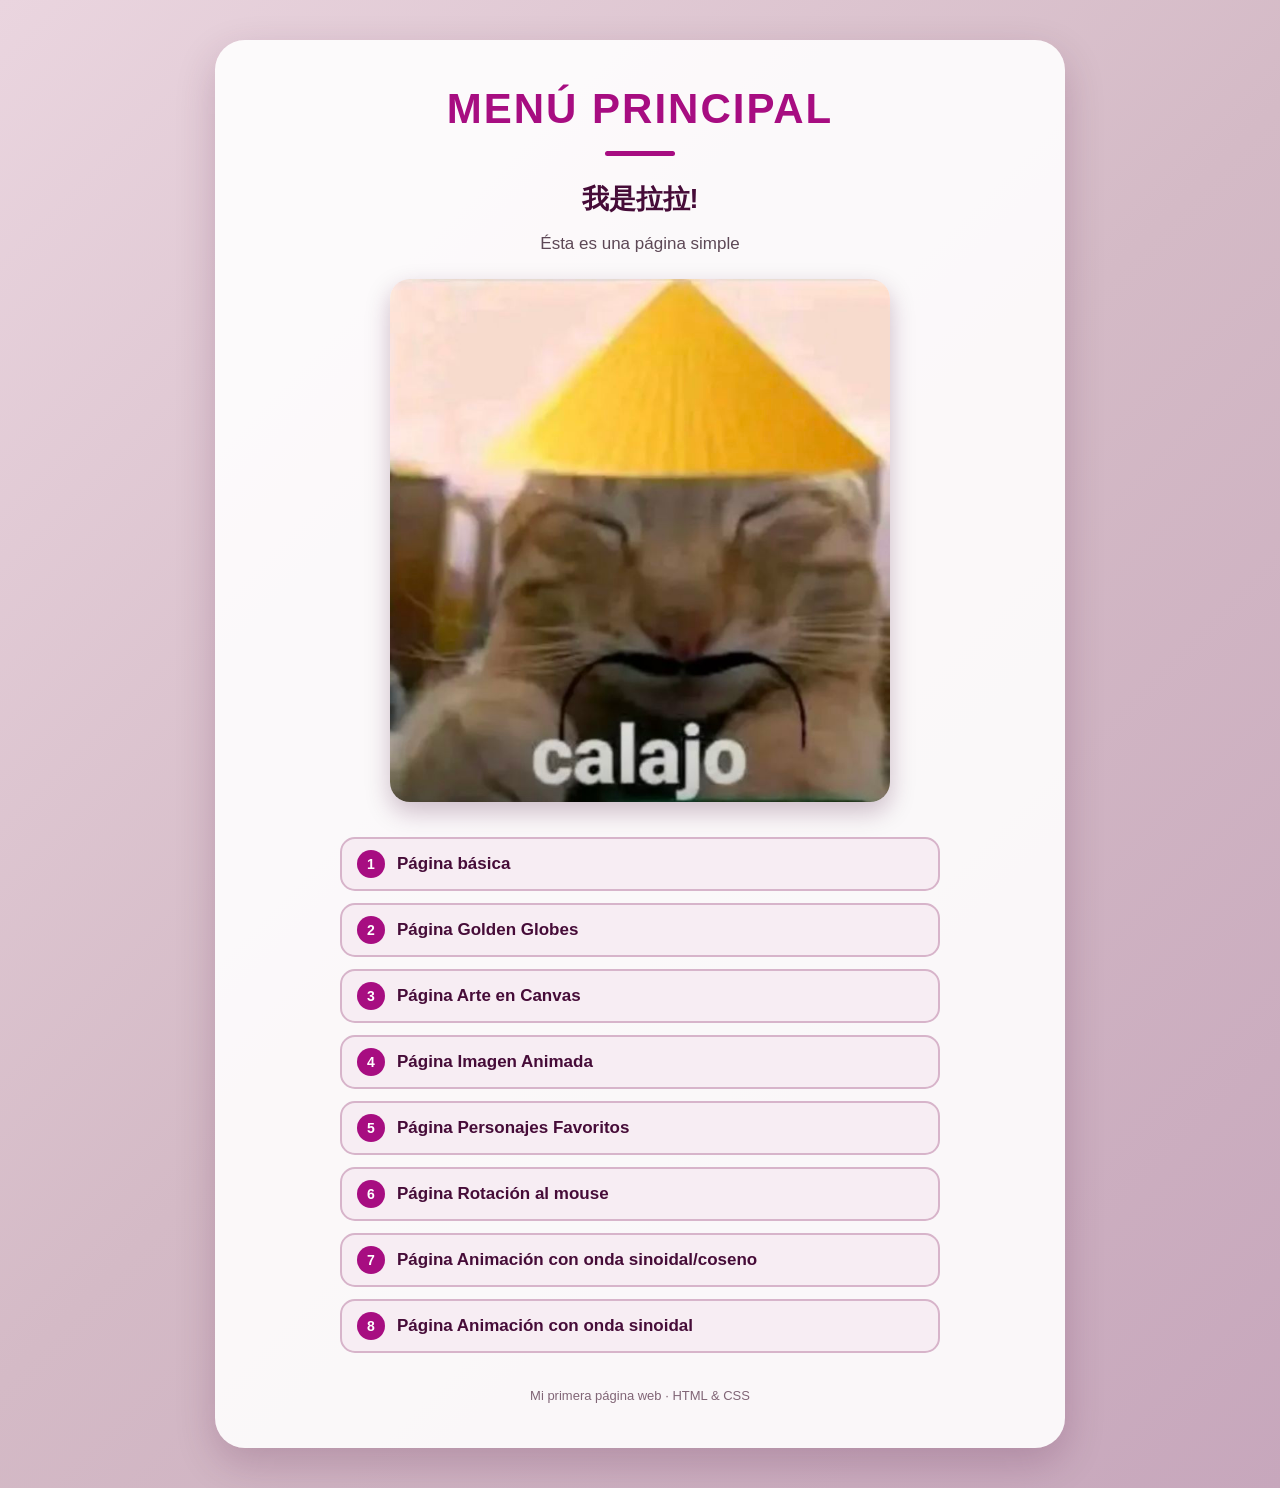
==== index.html @ 48f499db "Update index.html" ====
<!DOCTYPE html>
<html lang="es">

<head>
    <meta charset="UTF-8">
    <meta name="viewport" content="width=device-width, initial-scale=1.0">

    <title>My First Page!!</title>

    <style>

        * {
            box-sizing: border-box;
        }


        body {
            margin: 0;
            padding: 40px 20px;
            min-height: 100vh;
            background: linear-gradient(
                135deg,
                #ead5df,
                #d4bac6,
                #c7a7bc
            );

            font-family: 'Gill Sans', 'Gill Sans MT',
                 Calibri, sans-serif;

            color: #460c38;
        }


        .container {
            width: 100%;
            max-width: 850px;
            margin: 0 auto;
            padding: 45px;
            background-color: rgba(255, 255, 255, 0.90);
            border-radius: 30px;
            box-shadow:
                0 15px 40px rgba(70, 12, 56, 0.20);

            text-align: center;
        }


        h1 {
            margin: 0;
            color: rgb(167, 13, 129);
            font-size: 42px;
            letter-spacing: 2px;
        }
        

        .linea {
            width: 70px;
            height: 5px;
            margin: 18px auto 25px;
            background-color: rgb(167, 13, 129);
            border-radius: 10px;
        }


        h2 {
            margin: 0 0 10px;
            color: rgb(70, 12, 56);
            font-size: 27px;
        }
   

        p {
            margin-bottom: 25px;
            font-family:
                'Franklin Gothic Medium',
                'Arial Narrow',
                Arial,
                sans-serif;
            font-size: 17px;

            color: #5d4856;
        }


        img {
            display: block;
            width: 500px;
            max-width: 80%;
            height: auto;
            margin: 25px auto 35px;
            border-radius: 20px;
            box-shadow:
                0 10px 25px rgba(70, 12, 56, 0.25);

            transition:
                transform 0.3s ease,
                box-shadow 0.3s ease;
        }


        img:hover {
            transform: scale(1.03);
            box-shadow:
                0 15px 30px rgba(70, 12, 56, 0.35);
        }


        ol {
            list-style: none;
            padding: 0;
            margin: 0 auto;
            max-width: 600px;
            counter-reset: menu;
        }


        li {
            counter-increment: menu;
            margin: 12px 0;
        }



        li a {
            display: block;
            position: relative;
            padding: 15px 20px;
            padding-left: 55px;
            background-color: #f7edf3;
            border: 2px solid #d7b4ca;
            border-radius: 15px;
            color: #460c38;
            text-decoration: none;
            font-size: 17px;
            font-weight: bold;
            text-align: left;
            transition:
                background-color 0.3s ease,
                color 0.3s ease,
                transform 0.3s ease,
                box-shadow 0.3s ease;
        }

        li a::before {
            content: counter(menu);
            position: absolute;
            left: 15px;
            top: 50%;
            transform: translateY(-50%);
            width: 28px;
            height: 28px;
            display: flex;
            align-items: center;
            justify-content: center;
            border-radius: 50%;
            background-color: rgb(167, 13, 129);
            color: white;
            font-size: 14px;
        }
        

        li a::after {
            content: "→";
            position: absolute;
            right: 20px;
            opacity: 0;
            transition: 0.3s ease;
        }


        li a:hover {
            background-color: rgb(167, 13, 129);
            color: white;
            border-color: rgb(167, 13, 129);
            transform: translateX(6px);
            box-shadow:
                0 8px 18px rgba(167, 13, 129, 0.25);
        }


        li a:hover::after {
            opacity: 1;
            right: 15px;
        }

        
        .footer {
            margin-top: 35px;
            font-size: 13px;
            color: #806576;
        }



        @media (max-width: 600px) {

            body {
                padding: 20px 12px;
            }

            .container {
                padding: 30px 18px;
                border-radius: 20px;
            }

            h1 {
                font-size: 30px;
            }

            h2 {
                font-size: 22px;
            }

            p {
                font-size: 15px;
            }

            img {
                max-width: 100%;
            }

            li a {
                font-size: 15px;
            }
        }

    </style>
</head>


<body>

    <main class="container">
        <h1>MENÚ PRINCIPAL</h1>
        <div class="linea"></div>
        <h2>我是拉拉! </h2>
        <p>Ésta es una página simple</p>

        <img
            src="Calajo.jpg"
            alt="Mi imagen"
        >

        <ol>

            <li>
                <a href="pagina 1/pagina1.html">
                    Página básica
                </a>
            </li>

            <li>
                <a href="pagina 2/pagina2-1.html">
                    Página Golden Globes
                </a>
            </li>

            <li>
                <a href="pagina 3/pagina3-1.html">
                    Página Arte en Canvas
                </a>
            </li>

            <li>
                <a href="pagina 4/pagina-img-animada.html">
                    Página Imagen Animada
                </a>
            </li>

            <li>
                <a href="pagina 5/07-key-codes.html">
                    Página Personajes Favoritos
                </a>
            </li>

            <li>
                <a href="pagina 6 - Parcial 2/Animacion rotacion al mouse.html">
                    Página Rotación al mouse
                </a>
            </li>

            <li>
                <a href="pagina 7 - Parcial 2/onda-senoidalocoseno.html">
                    Página Animación con onda sinoidal/coseno
                </a>
            </li>

            <li>
                <a href="pagina 8 - Parcial 2/Animacion onda sinoidal.html">
                    Página Animación con onda sinoidal
                </a>
            </li>

        </ol>


        <div class="footer">
            Mi primera página web · HTML & CSS
        </div>

    </main>

</body>

</html>
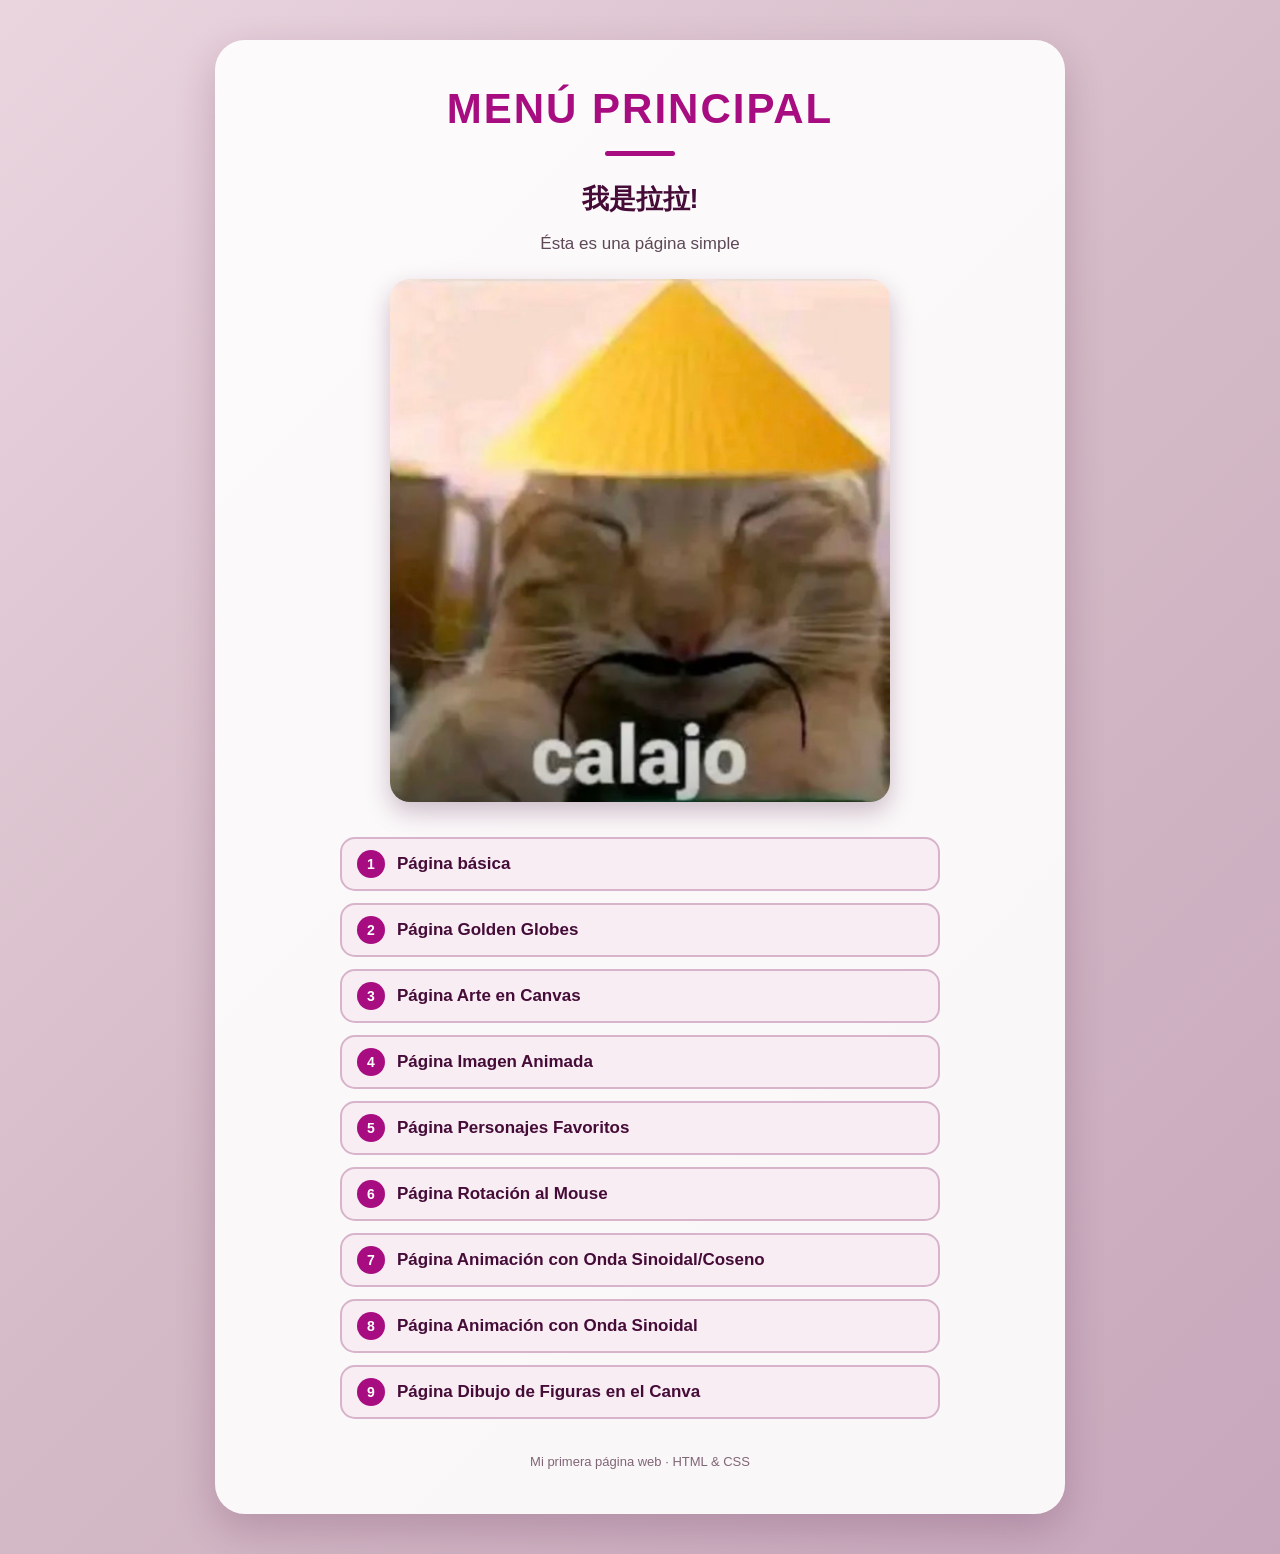
==== commit 9c3b4b39: "Update index.html" ====
--- a/index.html
+++ b/index.html
@@ -276,19 +276,25 @@
 
             <li>
                 <a href="pagina 6 - Parcial 2/Animacion rotacion al mouse.html">
-                    Página Rotación al mouse
+                    Página Rotación al Mouse
                 </a>
             </li>
 
             <li>
                 <a href="pagina 7 - Parcial 2/onda-senoidalocoseno.html">
-                    Página Animación con onda sinoidal/coseno
+                    Página Animación con Onda Sinoidal/Coseno
                 </a>
             </li>
 
             <li>
                 <a href="pagina 8 - Parcial 2/Animacion onda sinoidal.html">
-                    Página Animación con onda sinoidal
+                    Página Animación con Onda Sinoidal
+                </a>
+            </li>
+
+            <li>
+                <a href="pagina 9 - Parcial 2/Dibujo-de-figuras-en-el-canvas.html">
+                    Página Dibujo de Figuras en el Canva
                 </a>
             </li>
 
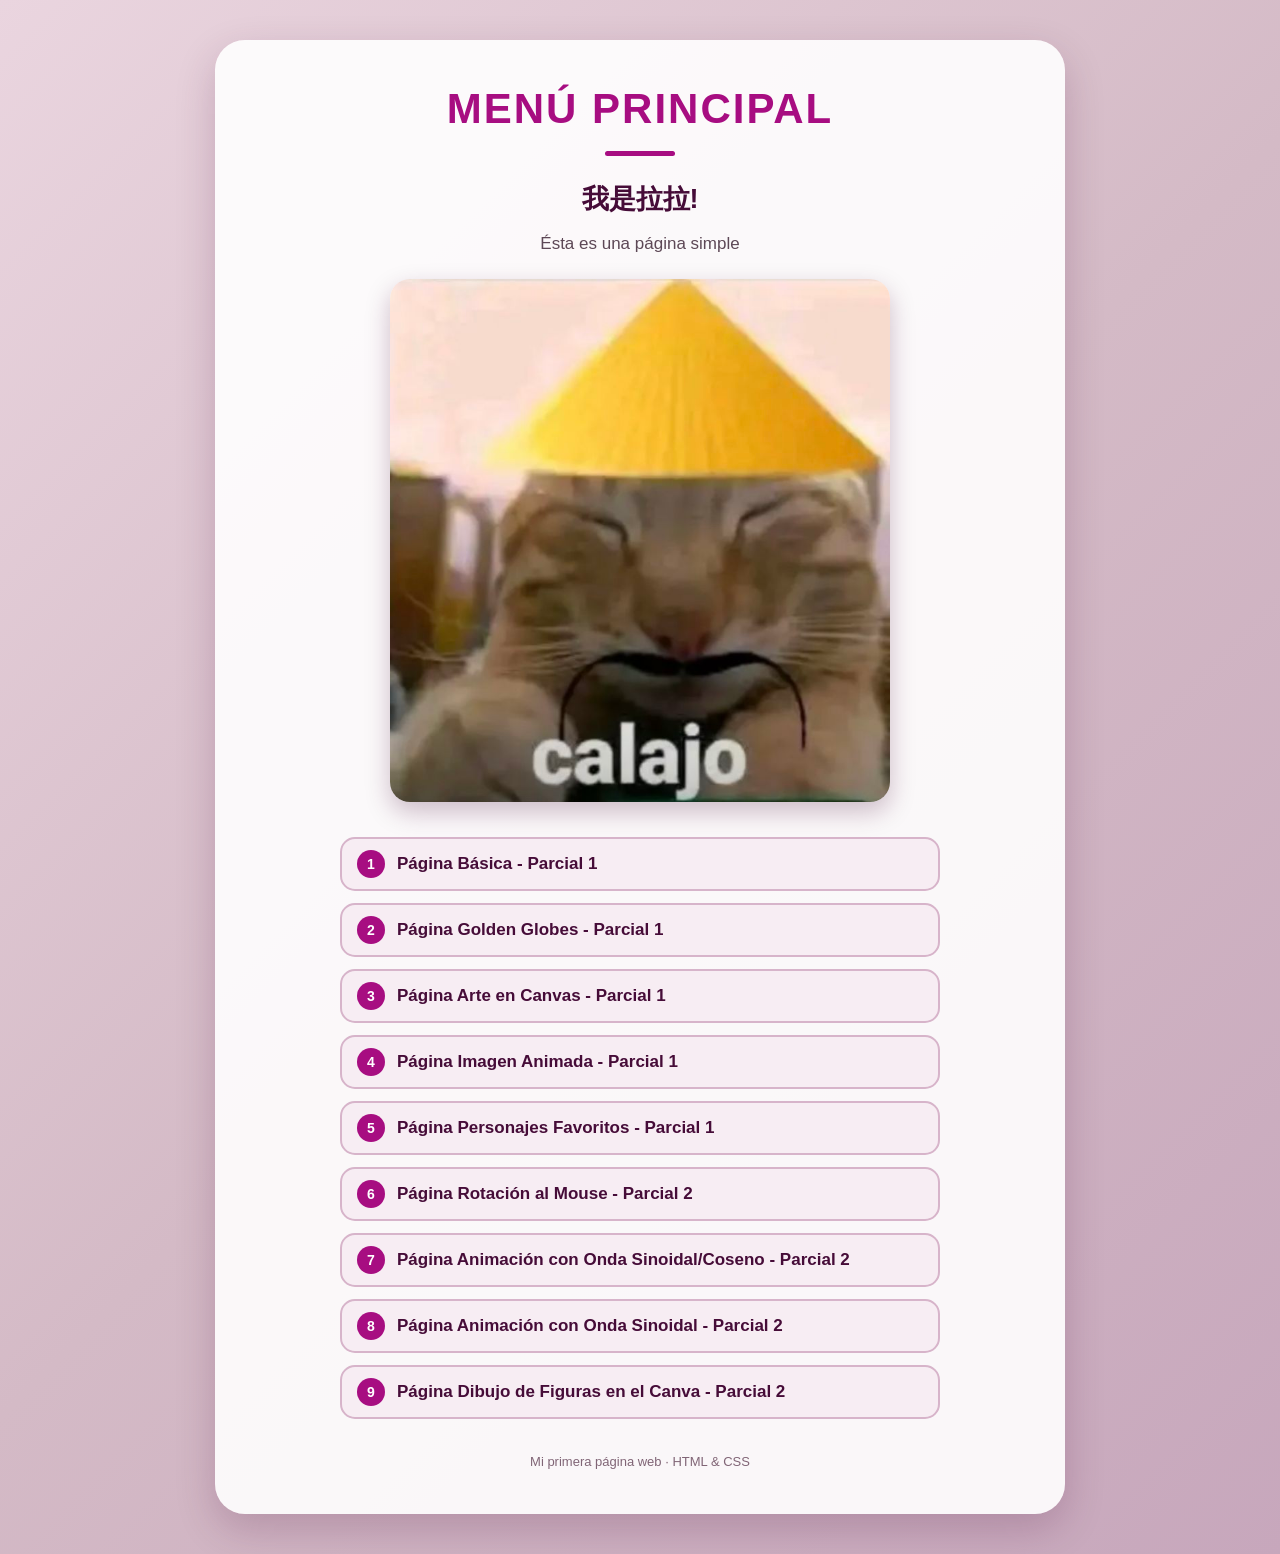
==== commit 759452d8: "Update index.html" ====
--- a/index.html
+++ b/index.html
@@ -246,55 +246,55 @@
 
             <li>
                 <a href="pagina 1/pagina1.html">
-                    Página básica
+                    Página Básica - Parcial 1
                 </a>
             </li>
 
             <li>
                 <a href="pagina 2/pagina2-1.html">
-                    Página Golden Globes
+                    Página Golden Globes - Parcial 1
                 </a>
             </li>
 
             <li>
                 <a href="pagina 3/pagina3-1.html">
-                    Página Arte en Canvas
+                    Página Arte en Canvas - Parcial 1
                 </a>
             </li>
 
             <li>
                 <a href="pagina 4/pagina-img-animada.html">
-                    Página Imagen Animada
+                    Página Imagen Animada - Parcial 1
                 </a>
             </li>
 
             <li>
                 <a href="pagina 5/07-key-codes.html">
-                    Página Personajes Favoritos
+                    Página Personajes Favoritos - Parcial 1
                 </a>
             </li>
 
             <li>
                 <a href="pagina 6 - Parcial 2/Animacion rotacion al mouse.html">
-                    Página Rotación al Mouse
+                    Página Rotación al Mouse - Parcial 2
                 </a>
             </li>
 
             <li>
                 <a href="pagina 7 - Parcial 2/onda-senoidalocoseno.html">
-                    Página Animación con Onda Sinoidal/Coseno
+                    Página Animación con Onda Sinoidal/Coseno - Parcial 2
                 </a>
             </li>
 
             <li>
                 <a href="pagina 8 - Parcial 2/Animacion onda sinoidal.html">
-                    Página Animación con Onda Sinoidal
+                    Página Animación con Onda Sinoidal - Parcial 2
                 </a>
             </li>
 
             <li>
                 <a href="pagina 9 - Parcial 2/Dibujo-de-figuras-en-el-canvas.html">
-                    Página Dibujo de Figuras en el Canva
+                    Página Dibujo de Figuras en el Canva - Parcial 2
                 </a>
             </li>
 
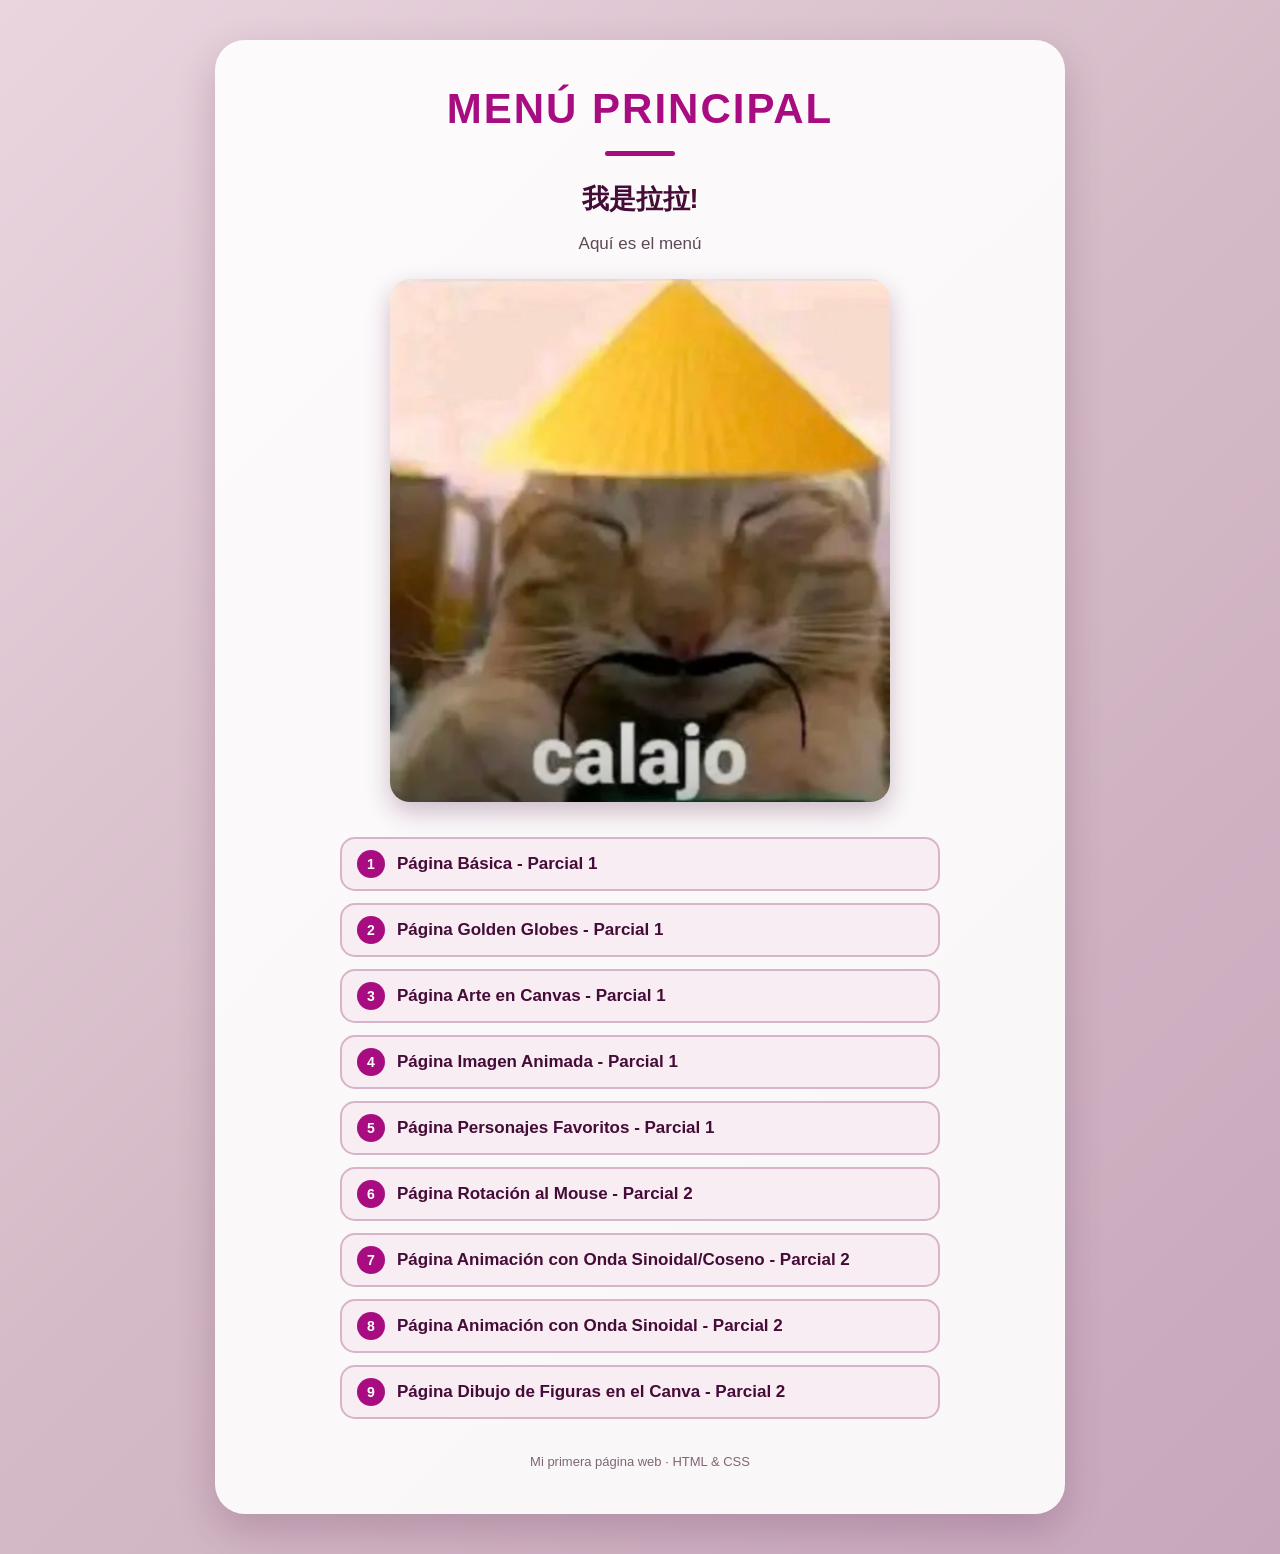
==== commit 1b06de1e: "Update index.html" ====
--- a/index.html
+++ b/index.html
@@ -235,7 +235,7 @@
         <h1>MENÚ PRINCIPAL</h1>
         <div class="linea"></div>
         <h2>我是拉拉! </h2>
-        <p>Ésta es una página simple</p>
+        <p>Aquí es el menú</p>
 
         <img
             src="Calajo.jpg"
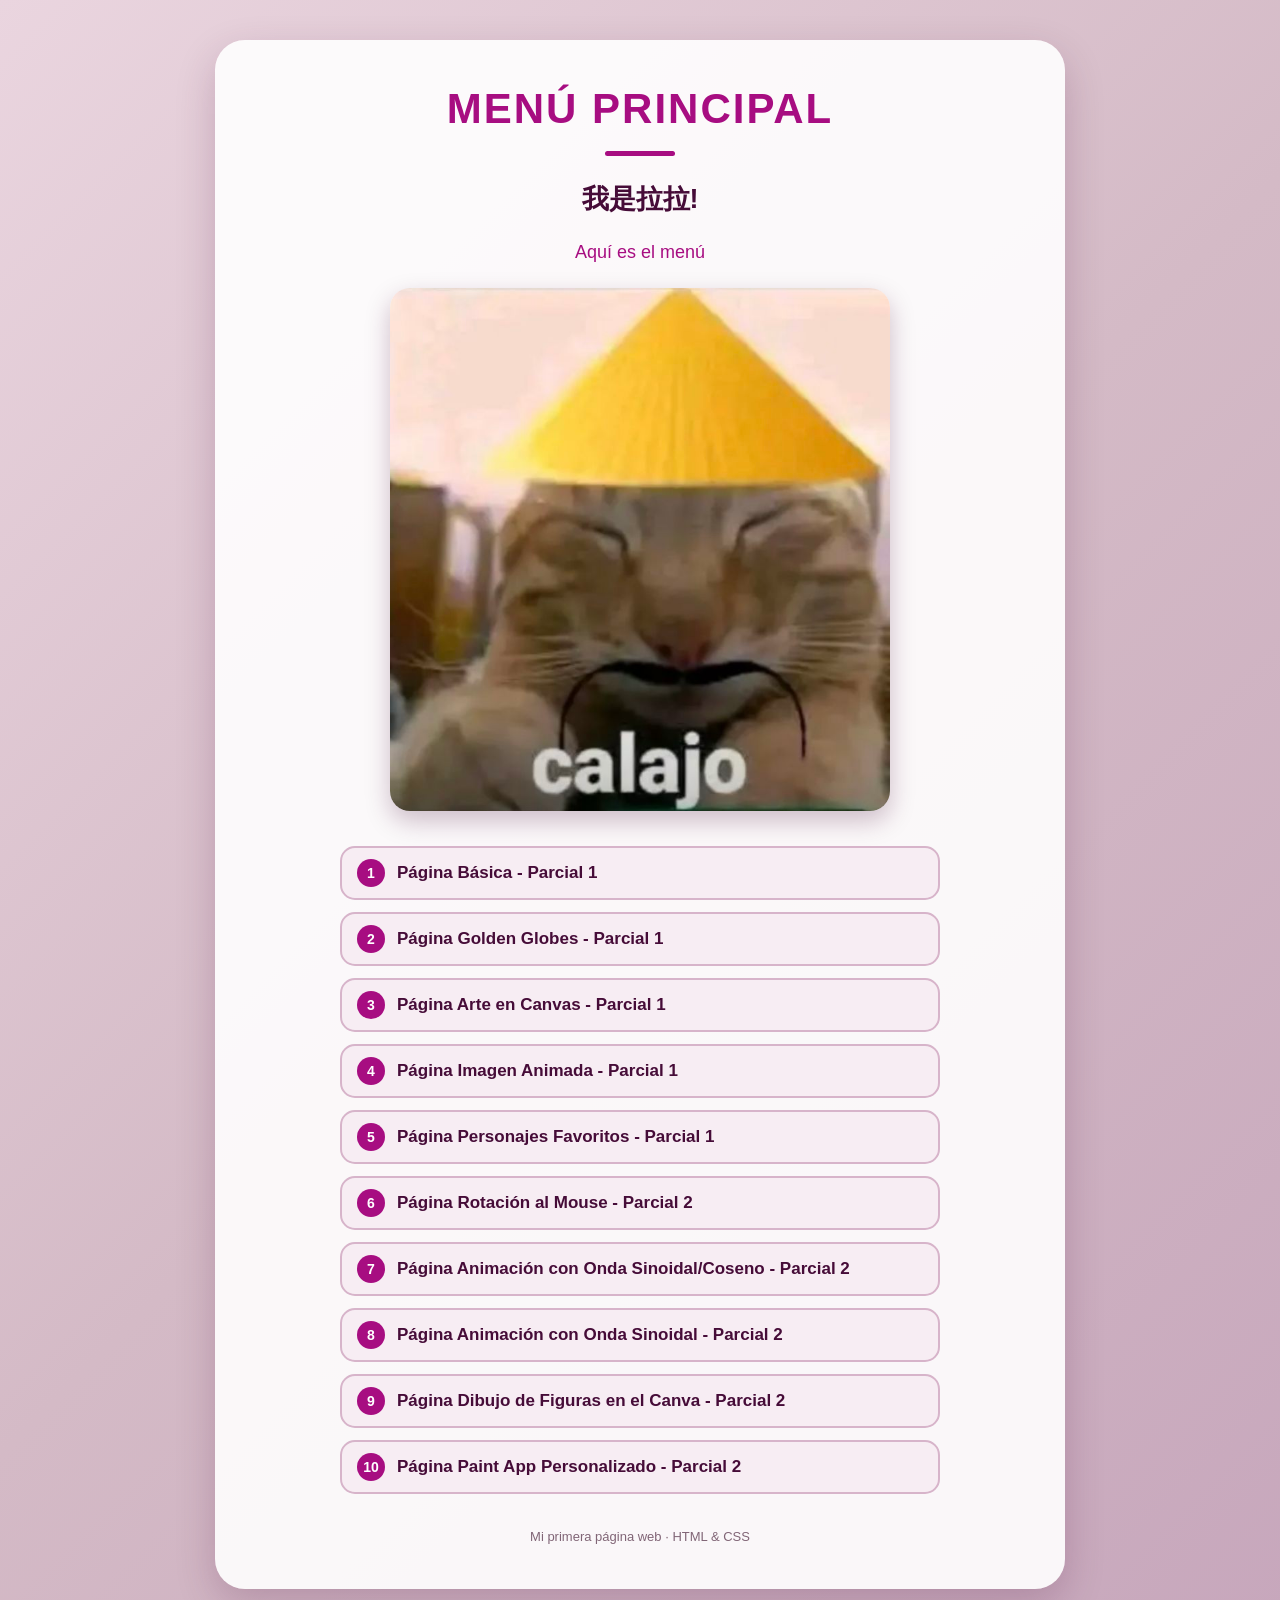
==== commit 3c2a2f7c: "Update index.html" ====
--- a/index.html
+++ b/index.html
@@ -4,15 +4,11 @@
 <head>
     <meta charset="UTF-8">
     <meta name="viewport" content="width=device-width, initial-scale=1.0">
-
     <title>My First Page!!</title>
-
     <style>
-
         * {
             box-sizing: border-box;
         }
-
 
         body {
             margin: 0;
@@ -31,7 +27,6 @@
             color: #460c38;
         }
 
-
         .container {
             width: 100%;
             max-width: 850px;
@@ -45,7 +40,6 @@
             text-align: center;
         }
 
-
         h1 {
             margin: 0;
             color: rgb(167, 13, 129);
@@ -53,7 +47,6 @@
             letter-spacing: 2px;
         }
         
-
         .linea {
             width: 70px;
             height: 5px;
@@ -62,7 +55,6 @@
             border-radius: 10px;
         }
 
-
         h2 {
             margin: 0 0 10px;
             color: rgb(70, 12, 56);
@@ -71,17 +63,13 @@
    
 
         p {
-            margin-bottom: 25px;
-            font-family:
-                'Franklin Gothic Medium',
-                'Arial Narrow',
-                Arial,
-                sans-serif;
-            font-size: 17px;
-
-            color: #5d4856;
-        }
-
+            margin: 25px 0;
+            color: #a70d81;
+            font-family: 'Franklin Gothic Medium',
+                         'Arial Narrow',
+                         Arial, sans-serif;
+            font-size: 18px;
+        }
 
         img {
             display: block;
@@ -98,13 +86,11 @@
                 box-shadow 0.3s ease;
         }
 
-
         img:hover {
             transform: scale(1.03);
             box-shadow:
                 0 15px 30px rgba(70, 12, 56, 0.35);
         }
-
 
         ol {
             list-style: none;
@@ -114,13 +100,10 @@
             counter-reset: menu;
         }
 
-
         li {
             counter-increment: menu;
             margin: 12px 0;
         }
-
-
 
         li a {
             display: block;
@@ -158,7 +141,6 @@
             color: white;
             font-size: 14px;
         }
-        
 
         li a::after {
             content: "→";
@@ -168,7 +150,6 @@
             transition: 0.3s ease;
         }
 
-
         li a:hover {
             background-color: rgb(167, 13, 129);
             color: white;
@@ -178,12 +159,10 @@
                 0 8px 18px rgba(167, 13, 129, 0.25);
         }
 
-
         li a:hover::after {
             opacity: 1;
             right: 15px;
         }
-
         
         .footer {
             margin-top: 35px;
@@ -191,8 +170,6 @@
             color: #806576;
         }
 
-
-
         @media (max-width: 600px) {
 
             body {
@@ -228,22 +205,18 @@
     </style>
 </head>
 
-
 <body>
-
     <main class="container">
         <h1>MENÚ PRINCIPAL</h1>
         <div class="linea"></div>
         <h2>我是拉拉! </h2>
         <p>Aquí es el menú</p>
-
         <img
             src="Calajo.jpg"
             alt="Mi imagen"
         >
-
+        
         <ol>
-
             <li>
                 <a href="pagina 1/pagina1.html">
                     Página Básica - Parcial 1
@@ -298,16 +271,17 @@
                 </a>
             </li>
 
+            <li>
+                <a href="pagina 10 - Parcial 2/Paint-App-personalizado">
+                    Página Paint App Personalizado - Parcial 2
+                </a>
+            </li>
         </ol>
-
 
         <div class="footer">
             Mi primera página web · HTML & CSS
         </div>
-
     </main>
-
 </body>
-
 </html>
 
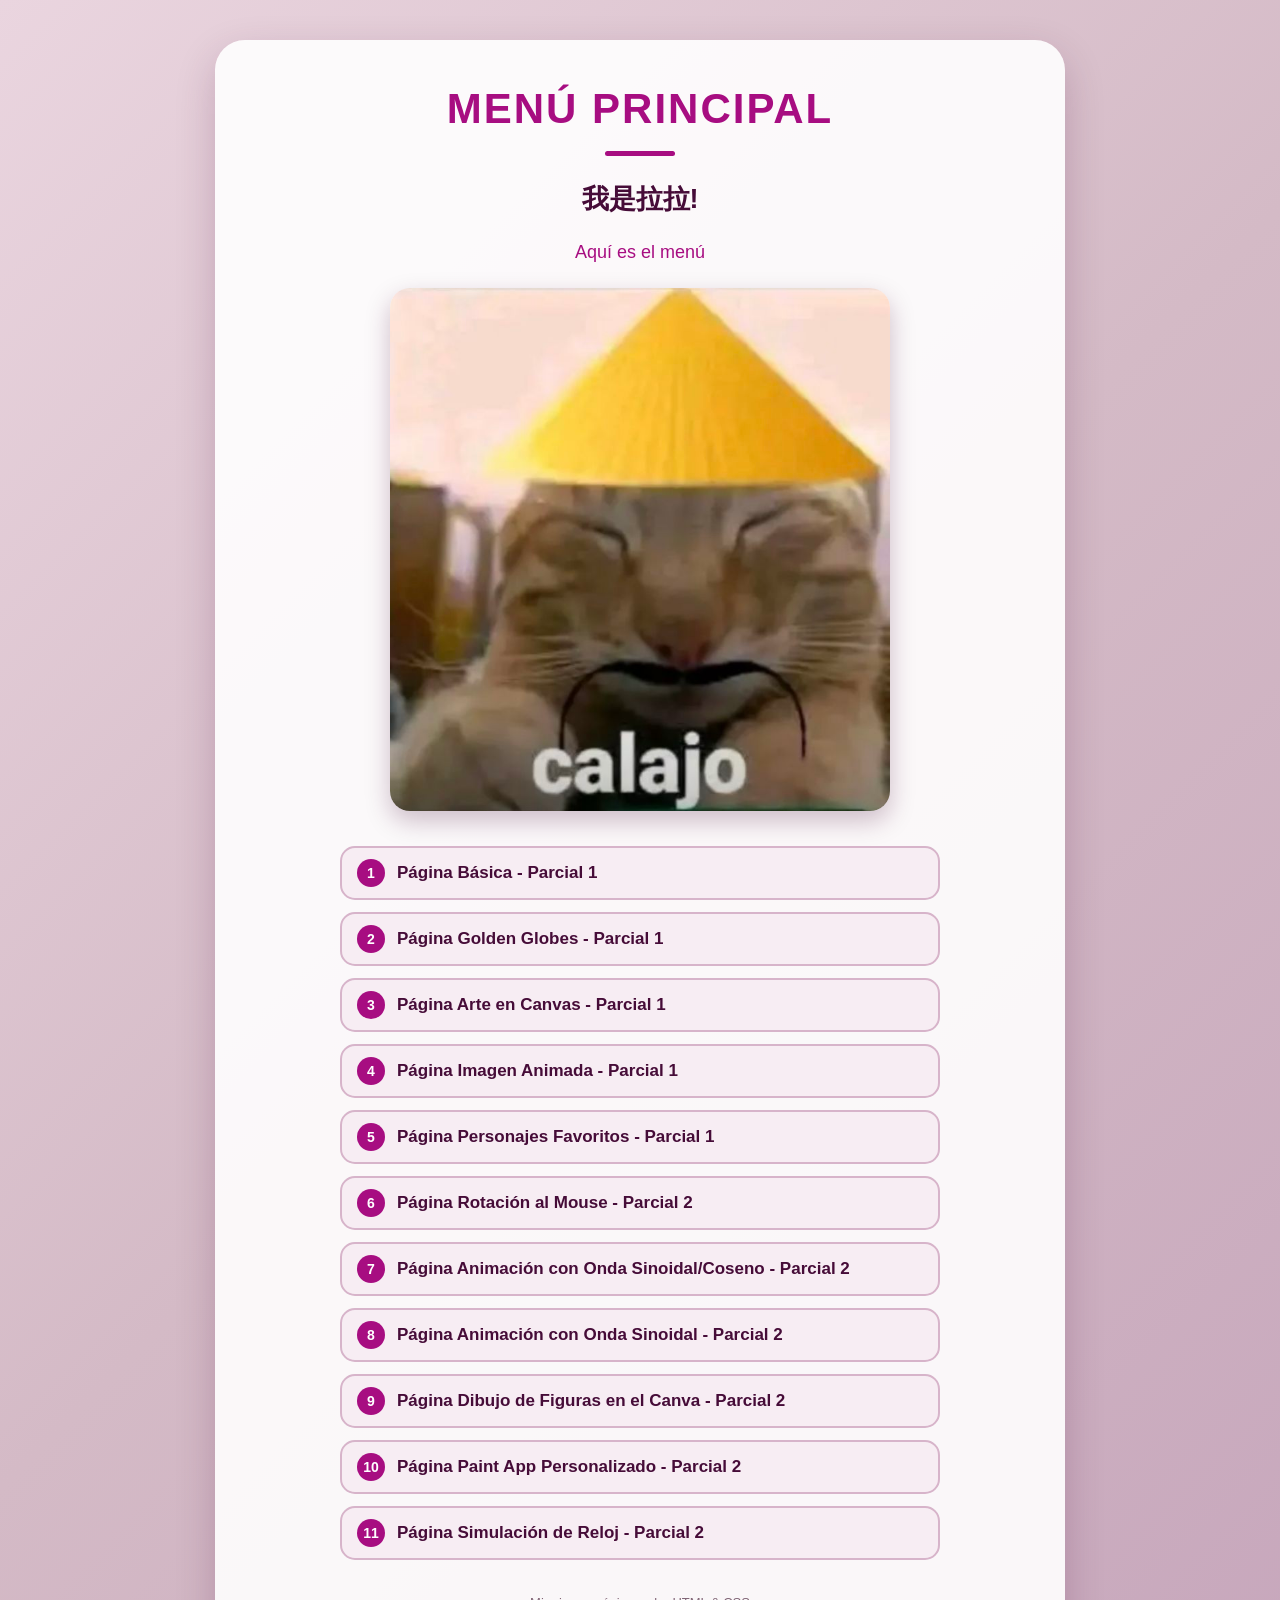
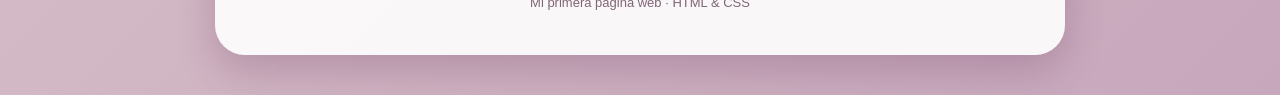
==== commit 4b8197a0: "Update index.html" ====
--- a/index.html
+++ b/index.html
@@ -272,8 +272,14 @@
             </li>
 
             <li>
-                <a href="pagina 10 - Parcial 2/Paint-App-personalizado">
+                <a href="pagina 10 - Parcial 2/Paint-App-personalizado.html">
                     Página Paint App Personalizado - Parcial 2
+                </a>
+            </li>
+
+            <li>
+                <a href="pagina 11 - Parcial 2/Simulacion-de-reloj.html">
+                    Página Simulación de Reloj - Parcial 2
                 </a>
             </li>
         </ol>
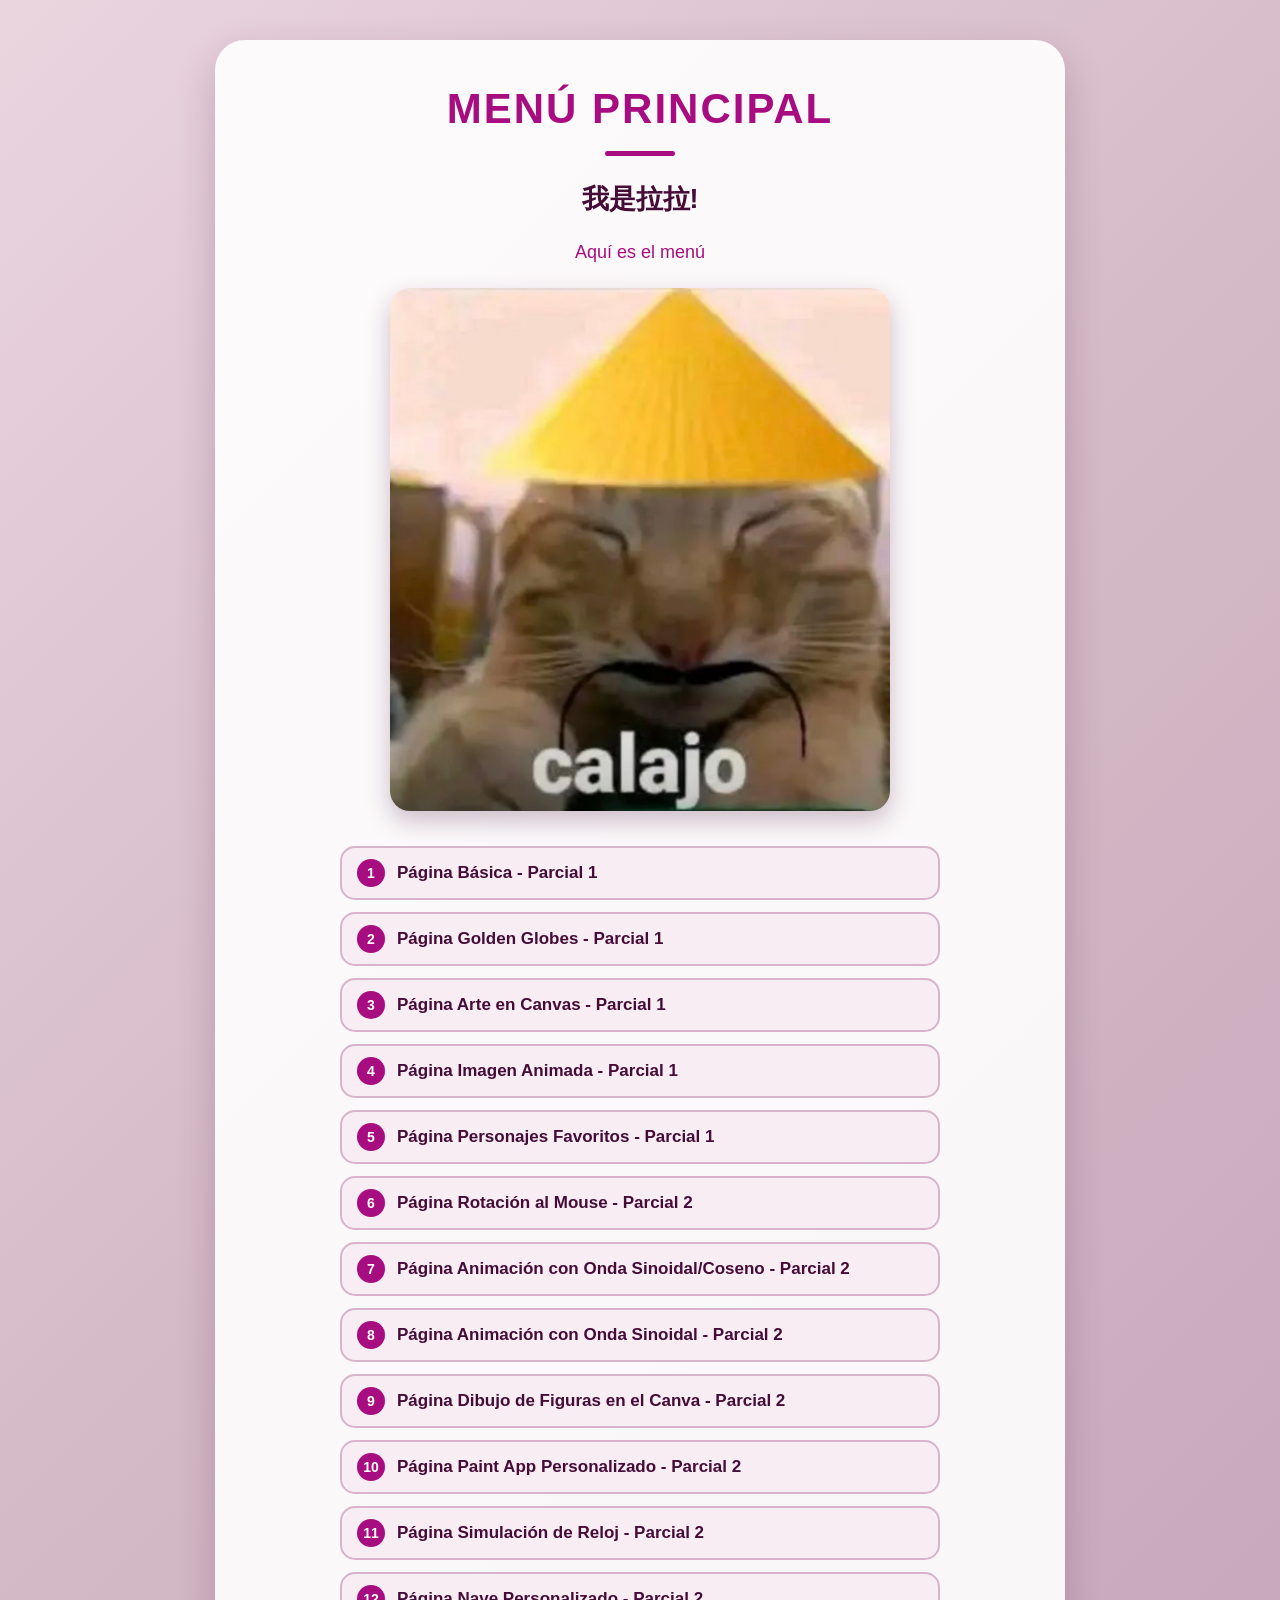
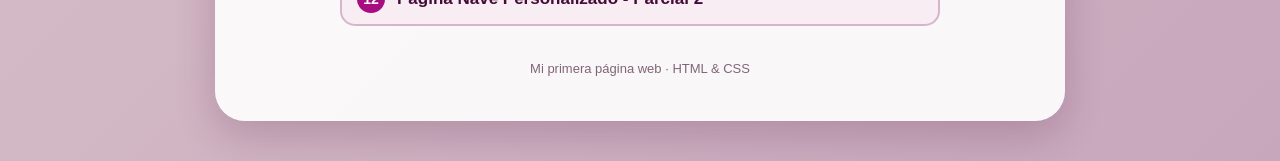
==== commit 684adc8f: "Update index.html" ====
--- a/index.html
+++ b/index.html
@@ -282,6 +282,12 @@
                     Página Simulación de Reloj - Parcial 2
                 </a>
             </li>
+
+            <li>
+                <a href="pagina 12 - Parcial 2/Nave_personalizada.html">
+                    Página Nave Personalizado - Parcial 2
+                </a>
+            </li>
         </ol>
 
         <div class="footer">
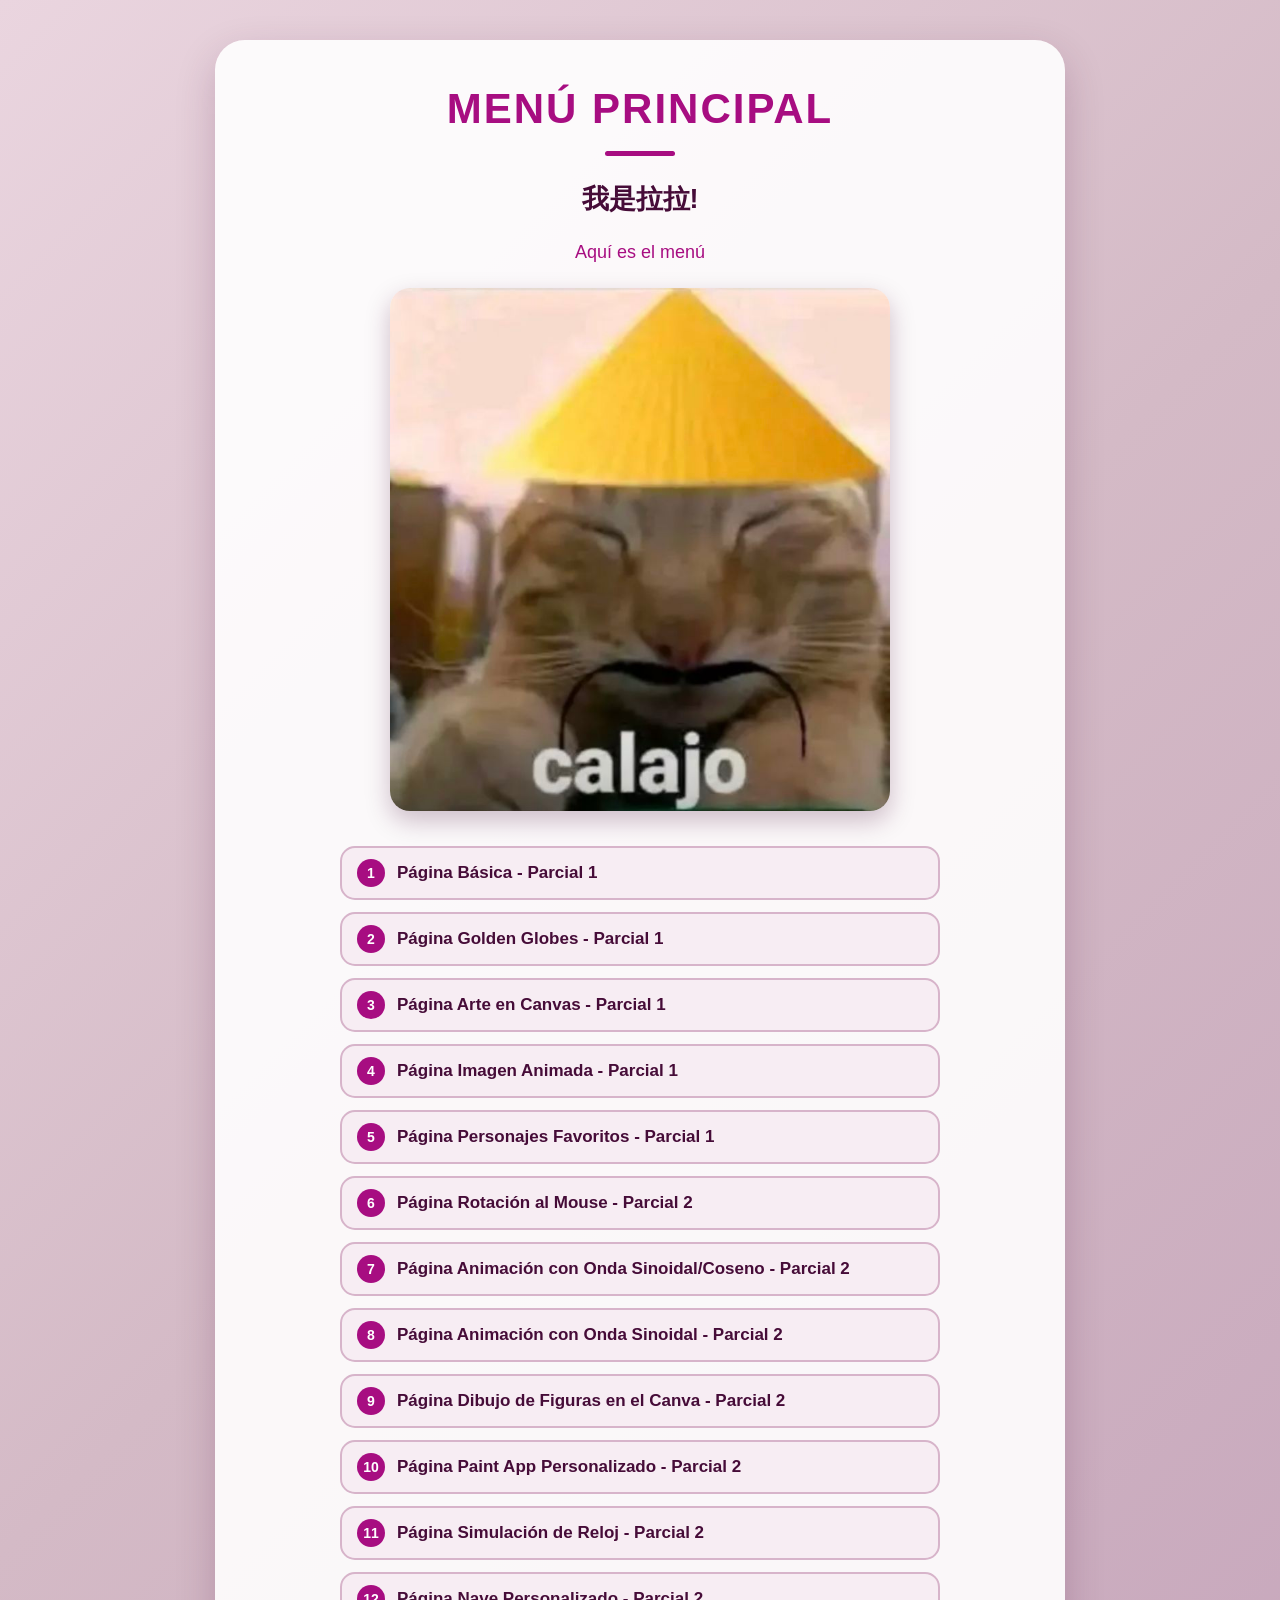
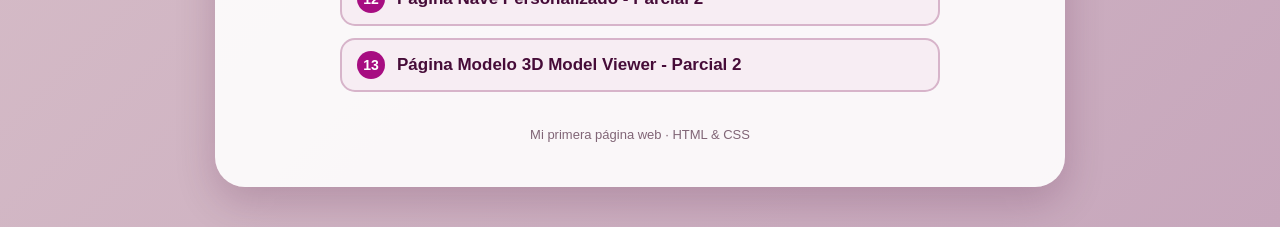
==== commit d09b9eeb: "Update index.html" ====
--- a/index.html
+++ b/index.html
@@ -288,6 +288,12 @@
                     Página Nave Personalizado - Parcial 2
                 </a>
             </li>
+
+            <li>
+                <a href="pagina 13 - Parcial 2/modelviewer.html">
+                    Página Modelo 3D Model Viewer - Parcial 2
+                </a>
+            </li>
         </ol>
 
         <div class="footer">
